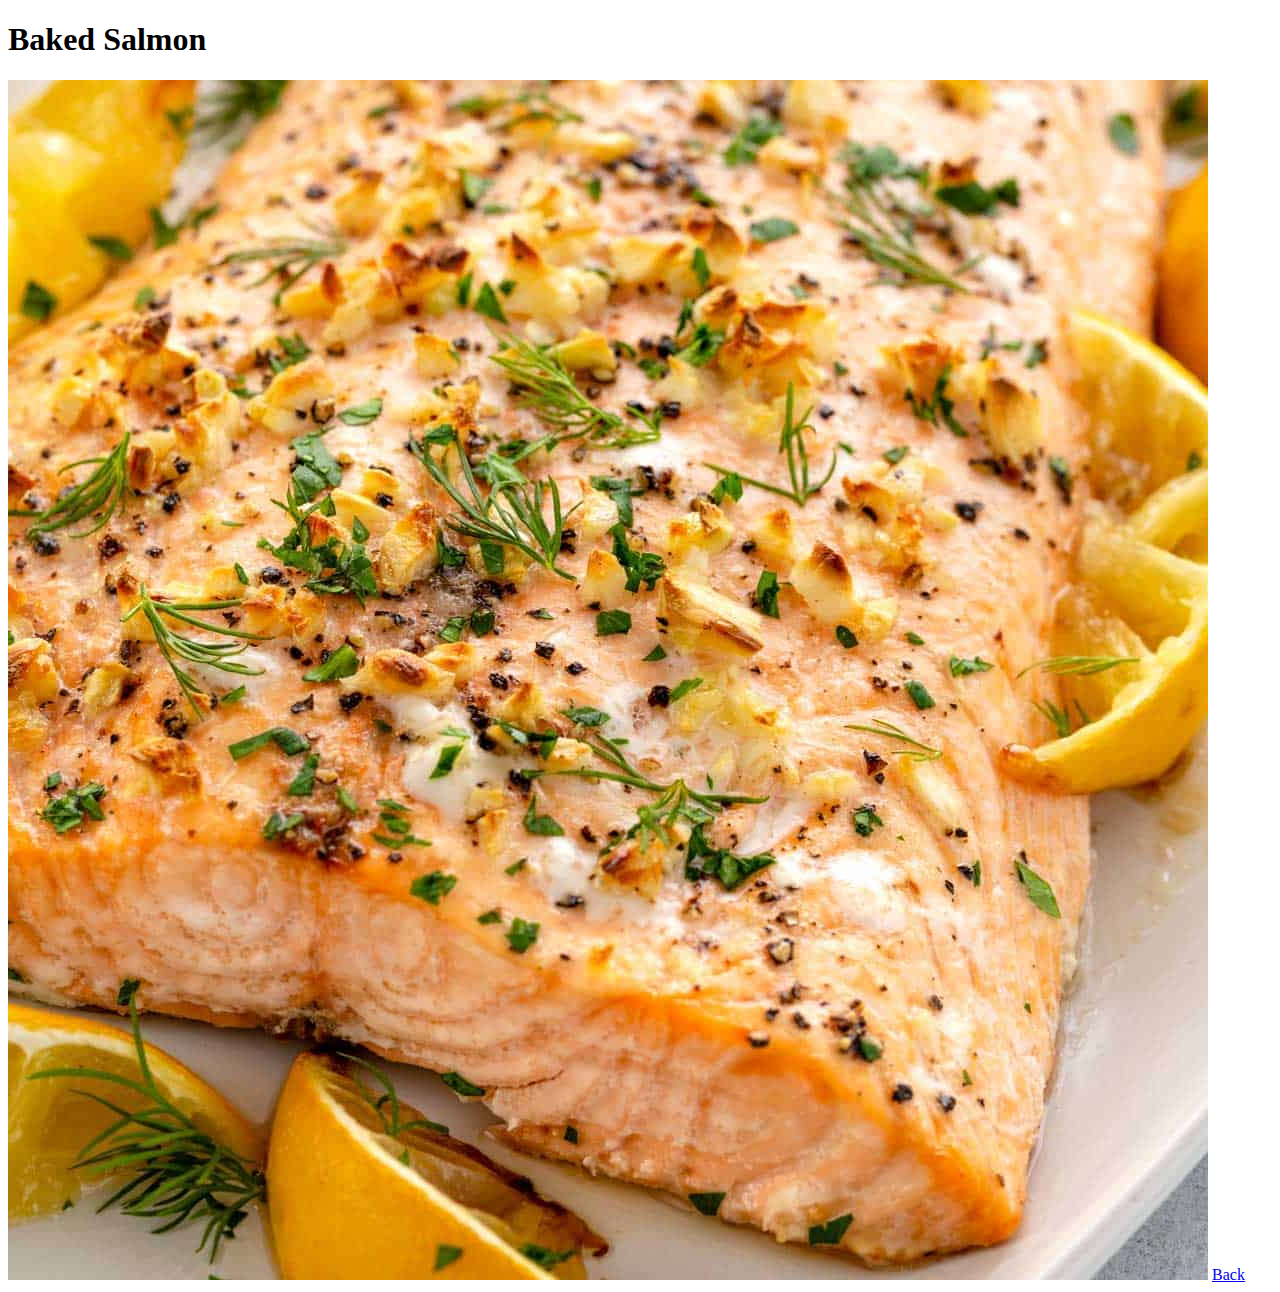
==== recipes/baked-salmon.html @ 105c21f3 "Add image and back link to salmon recipe" ====
<!DOCTYPE html>
<html lang="en">
    <head>
        <meta charset="UTF-8">
        <title>Baked Salmon</title>
    </head>
    <body>
        <h1>Baked Salmon</h1>
        <img src="../images/baked-salmon.jpg" alt="baked salmon">
        <a href="../index.html">Back</a>
    </body>
</html>
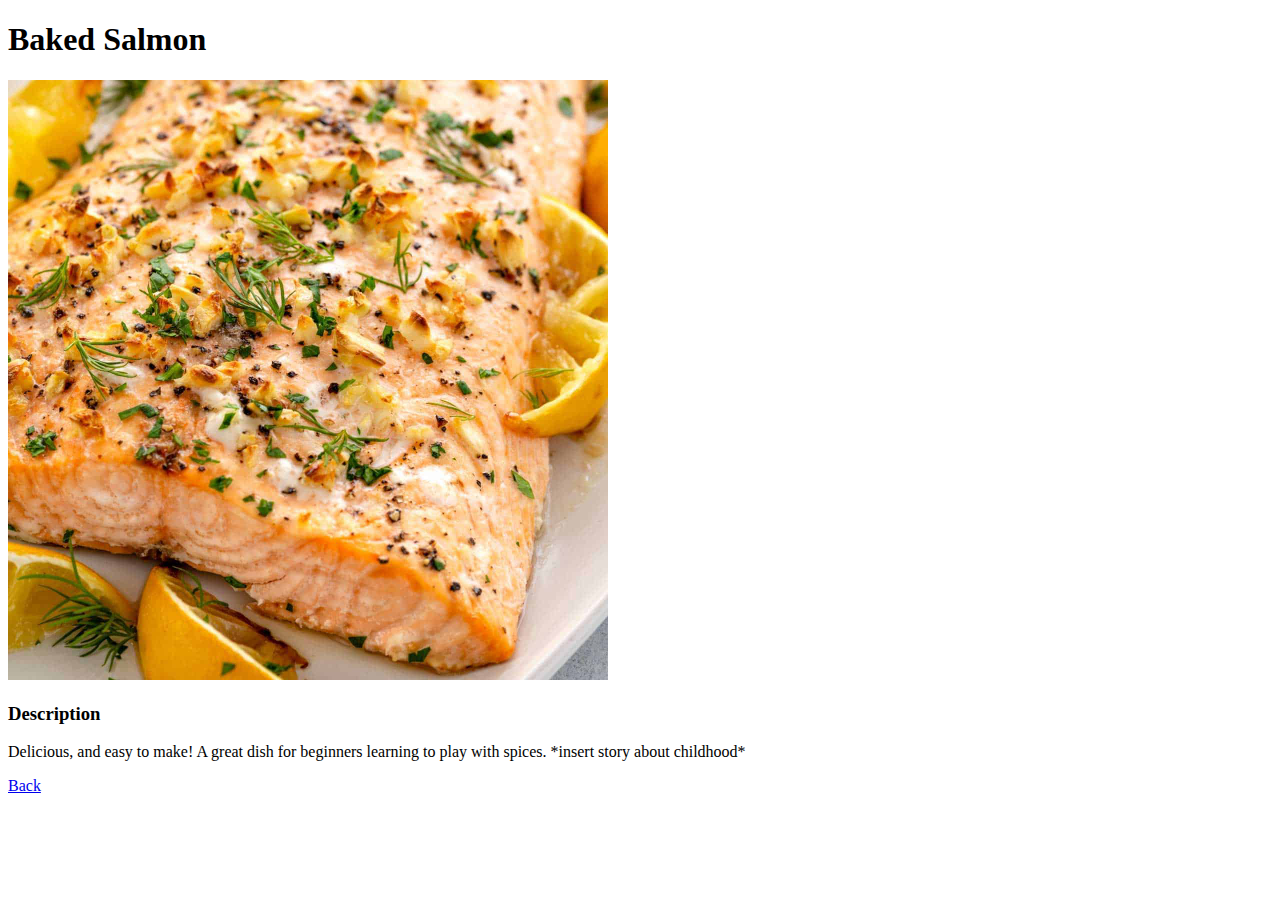
==== commit 4e2284a4: "Add description to baked-salmon recipe" ====
--- a/recipes/baked-salmon.html
+++ b/recipes/baked-salmon.html
@@ -6,7 +6,13 @@
     </head>
     <body>
         <h1>Baked Salmon</h1>
-        <img src="../images/baked-salmon.jpg" alt="baked salmon">
+        <img src="../images/baked-salmon.jpg" alt="baked salmon" width="600" height="600">
+        
+        <h3>Description</h3>
+        <p>
+            Delicious, and easy to make! A great dish for beginners learning to
+            play with spices. *insert story about childhood*
+        </p>
         <a href="../index.html">Back</a>
     </body>
 </html>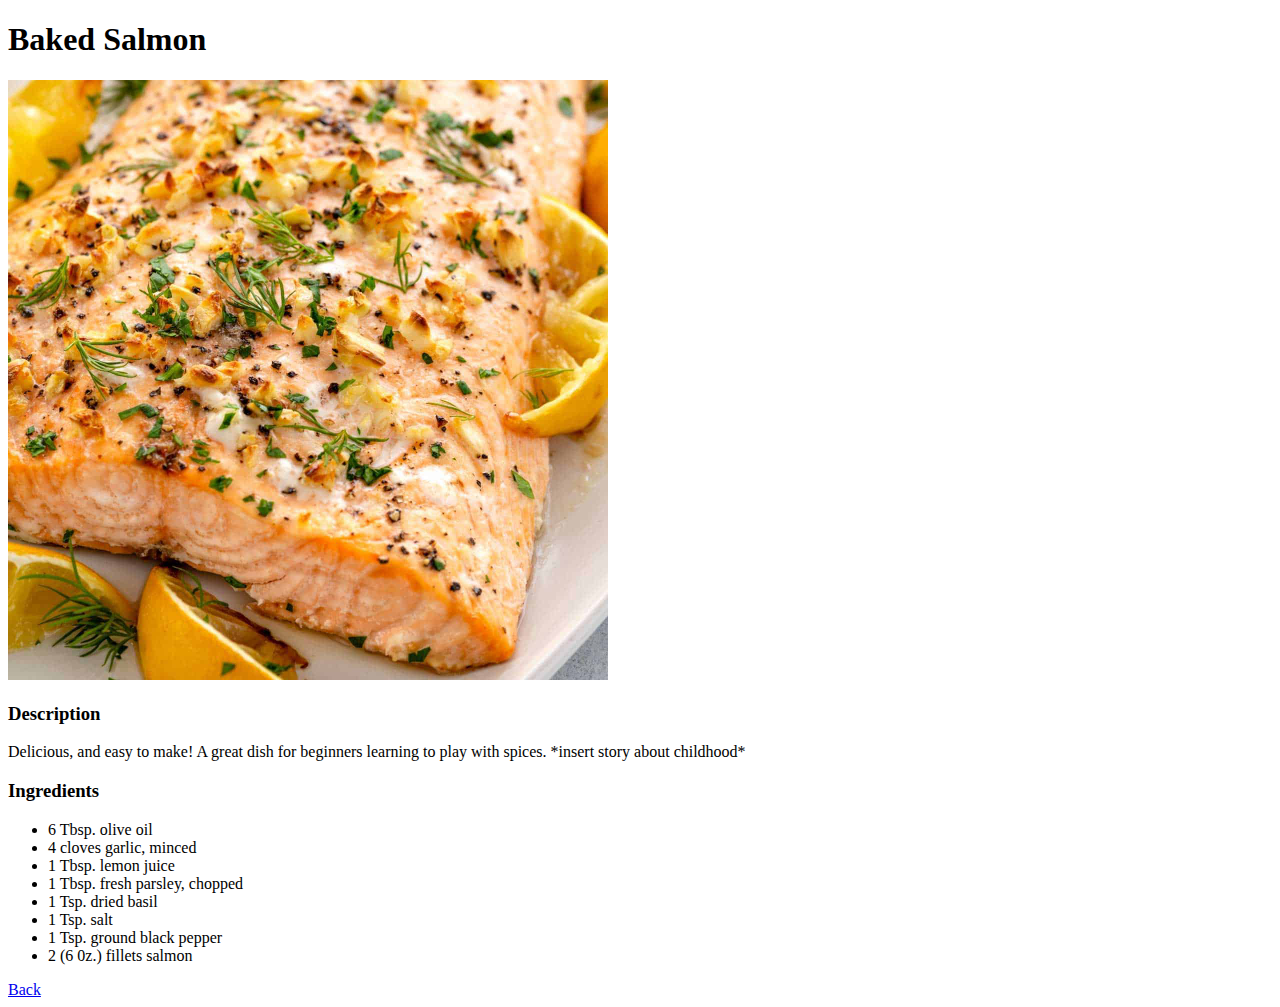
==== commit 9429ad41: "Add description to baked-salmon recipe" ====
--- a/recipes/baked-salmon.html
+++ b/recipes/baked-salmon.html
@@ -13,6 +13,21 @@
             Delicious, and easy to make! A great dish for beginners learning to
             play with spices. *insert story about childhood*
         </p>
+
+        <h3>Ingredients</h3>
+        <p>
+            <ul>
+                <li>6 Tbsp. olive oil</li>
+                <li>4 cloves garlic, minced</li>
+                <li>1 Tbsp. lemon juice</li>
+                <li>1 Tbsp. fresh parsley, chopped</li>
+                <li>1 Tsp. dried basil</li>
+                <li>1 Tsp. salt</li>
+                <li>1 Tsp. ground black pepper</li>
+                <li>2 (6 0z.) fillets salmon</li>
+            </ul>
+        </p>
+        
         <a href="../index.html">Back</a>
     </body>
 </html>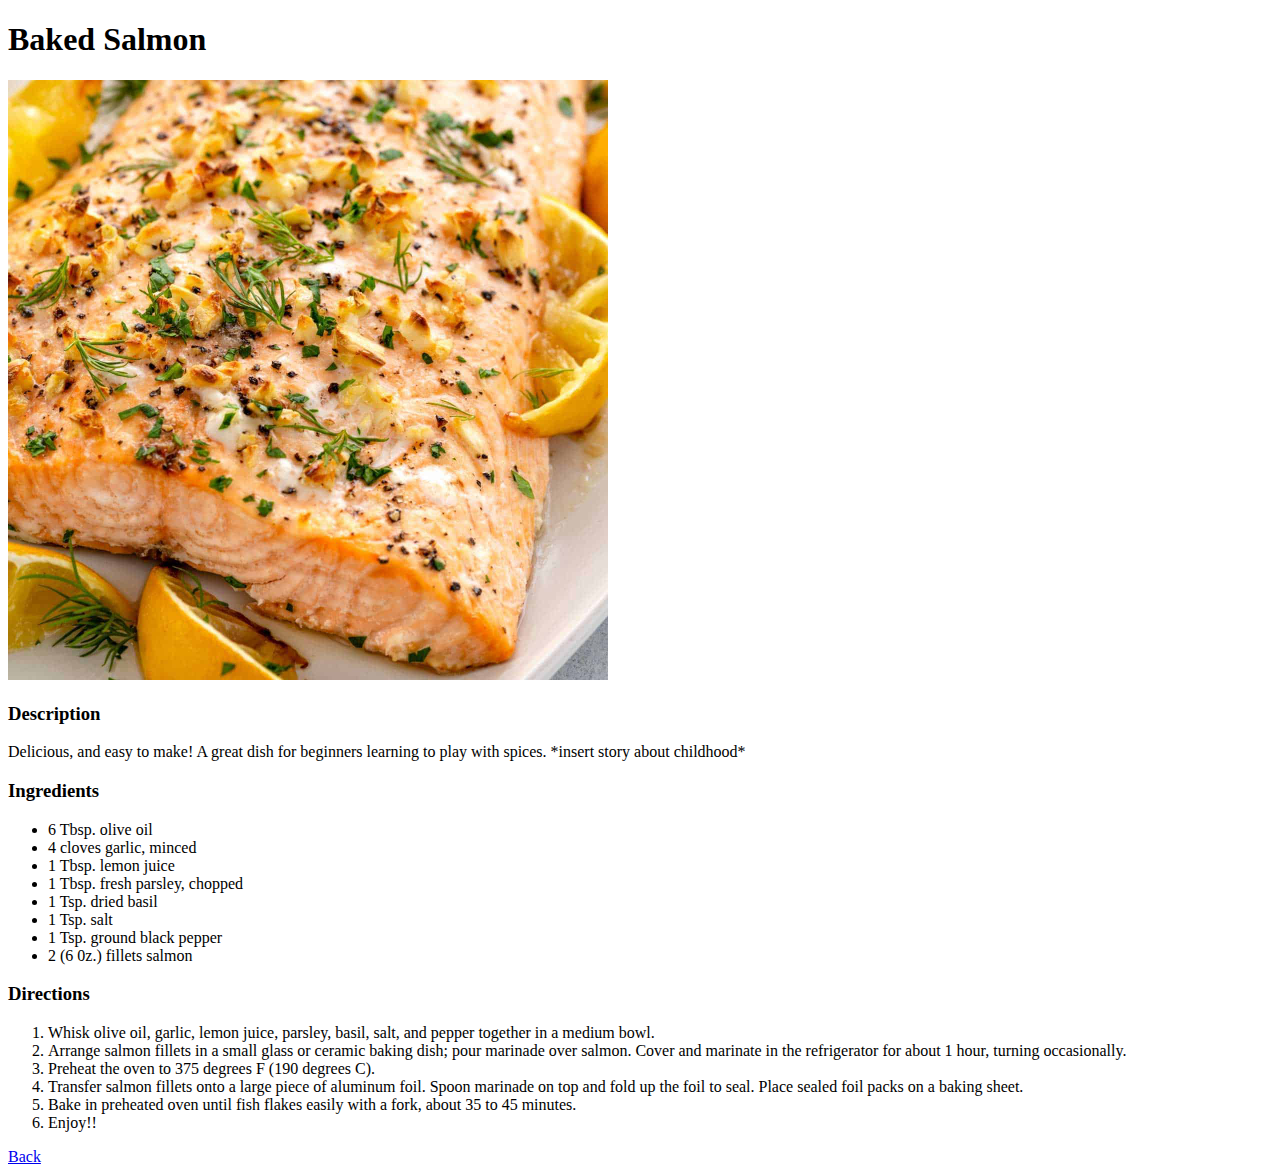
==== commit 41bad5d6: "Add directions section to baked-salmon" ====
--- a/recipes/baked-salmon.html
+++ b/recipes/baked-salmon.html
@@ -15,19 +15,45 @@
         </p>
 
         <h3>Ingredients</h3>
-        <p>
-            <ul>
-                <li>6 Tbsp. olive oil</li>
-                <li>4 cloves garlic, minced</li>
-                <li>1 Tbsp. lemon juice</li>
-                <li>1 Tbsp. fresh parsley, chopped</li>
-                <li>1 Tsp. dried basil</li>
-                <li>1 Tsp. salt</li>
-                <li>1 Tsp. ground black pepper</li>
-                <li>2 (6 0z.) fillets salmon</li>
-            </ul>
-        </p>
-        
+        <ul>
+            <li>6 Tbsp. olive oil</li>
+            <li>4 cloves garlic, minced</li>
+            <li>1 Tbsp. lemon juice</li>
+            <li>1 Tbsp. fresh parsley, chopped</li>
+            <li>1 Tsp. dried basil</li>
+            <li>1 Tsp. salt</li>
+            <li>1 Tsp. ground black pepper</li>
+            <li>2 (6 0z.) fillets salmon</li>
+        </ul>
+
+        <h3>Directions</h3>
+        <ol>
+            <li>
+                Whisk olive oil, garlic, lemon juice, parsley, basil, 
+                salt, and pepper together in a medium bowl. 
+            </li>
+            <li>
+                Arrange salmon fillets in a small glass or ceramic 
+                baking dish; pour marinade over salmon. Cover and marinate
+                in the refrigerator for about 1 hour, turning occasionally. 
+            </li>
+            <li>
+                Preheat the oven to 375 degrees F (190 degrees C). 
+            </li>
+            <li>
+                Transfer salmon fillets onto a large piece of aluminum foil.
+                Spoon marinade on top and fold up the foil to seal. Place 
+                sealed foil packs on a baking sheet. 
+            </li>
+            <li>
+                Bake in preheated oven until fish flakes easily with a fork,
+                about 35 to 45 minutes. 
+            </li>
+            <li>
+                Enjoy!!
+            </li>
+        </ol>
+
         <a href="../index.html">Back</a>
     </body>
 </html>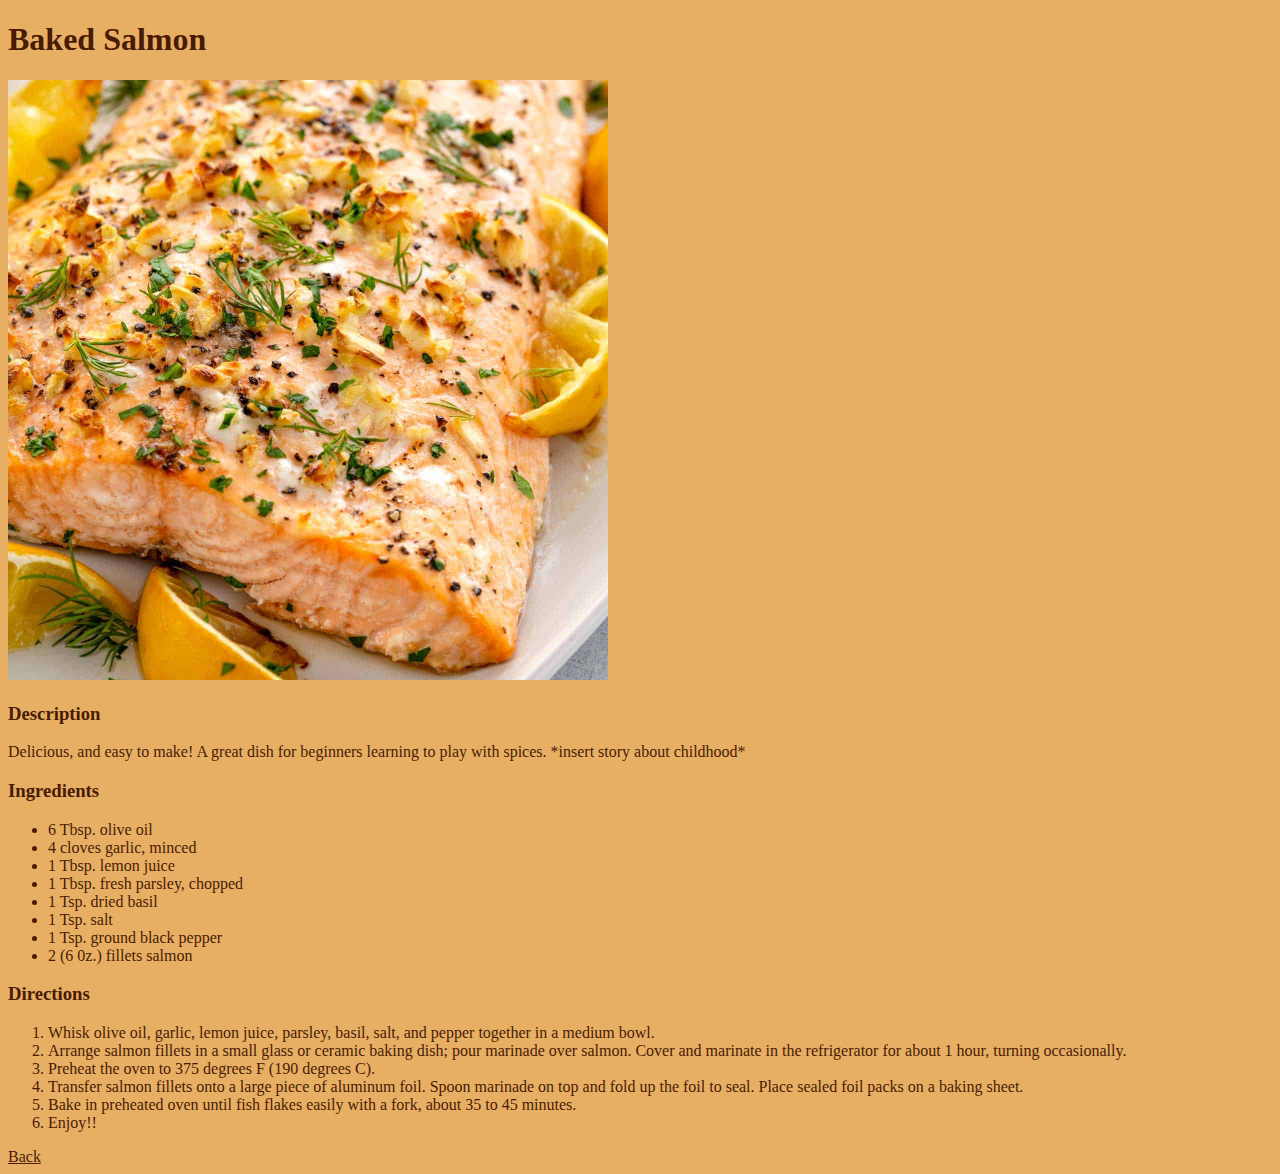
==== commit cb5a4fb8: "Apply stylesheet to recipe pages" ====
--- a/recipes/baked-salmon.html
+++ b/recipes/baked-salmon.html
@@ -2,20 +2,21 @@
 <html lang="en">
     <head>
         <meta charset="UTF-8">
+        <link rel="stylesheet" href="../styles.css">
         <title>Baked Salmon</title>
     </head>
     <body>
-        <h1>Baked Salmon</h1>
+        <h1 class="text">Baked Salmon</h1>
         <img src="../images/baked-salmon.jpg" alt="baked salmon" width="600" height="600">
         
-        <h3>Description</h3>
-        <p>
+        <h3 class="text">Description</h3>
+        <p class="text">
             Delicious, and easy to make! A great dish for beginners learning to
             play with spices. *insert story about childhood*
         </p>
 
-        <h3>Ingredients</h3>
-        <ul>
+        <h3 class="text">Ingredients</h3>
+        <ul class="text">
             <li>6 Tbsp. olive oil</li>
             <li>4 cloves garlic, minced</li>
             <li>1 Tbsp. lemon juice</li>
@@ -26,8 +27,8 @@
             <li>2 (6 0z.) fillets salmon</li>
         </ul>
 
-        <h3>Directions</h3>
-        <ol>
+        <h3 class="text">Directions</h3>
+        <ol class="text">
             <li>
                 Whisk olive oil, garlic, lemon juice, parsley, basil, 
                 salt, and pepper together in a medium bowl. 
@@ -54,6 +55,6 @@
             </li>
         </ol>
 
-        <a href="../index.html">Back</a>
+        <a class="text link" href="../index.html">Back</a>
     </body>
 </html>--- a/styles.css
+++ b/styles.css
@@ -0,0 +1,26 @@
+body {
+    background-color: rgb(231, 175, 100);
+}
+
+.text {
+    color: rgb(73, 27, 4);
+}
+
+.link {
+    text-decoration: underline;
+    text-decoration-color: rgb(73, 27, 4);
+}
+
+.recipe-preview {
+    height: 200px;
+    width: 200px;
+}
+
+.recipe-link {
+    display: inline-block;
+}
+
+figcaption {
+    text-align: center;
+    
+}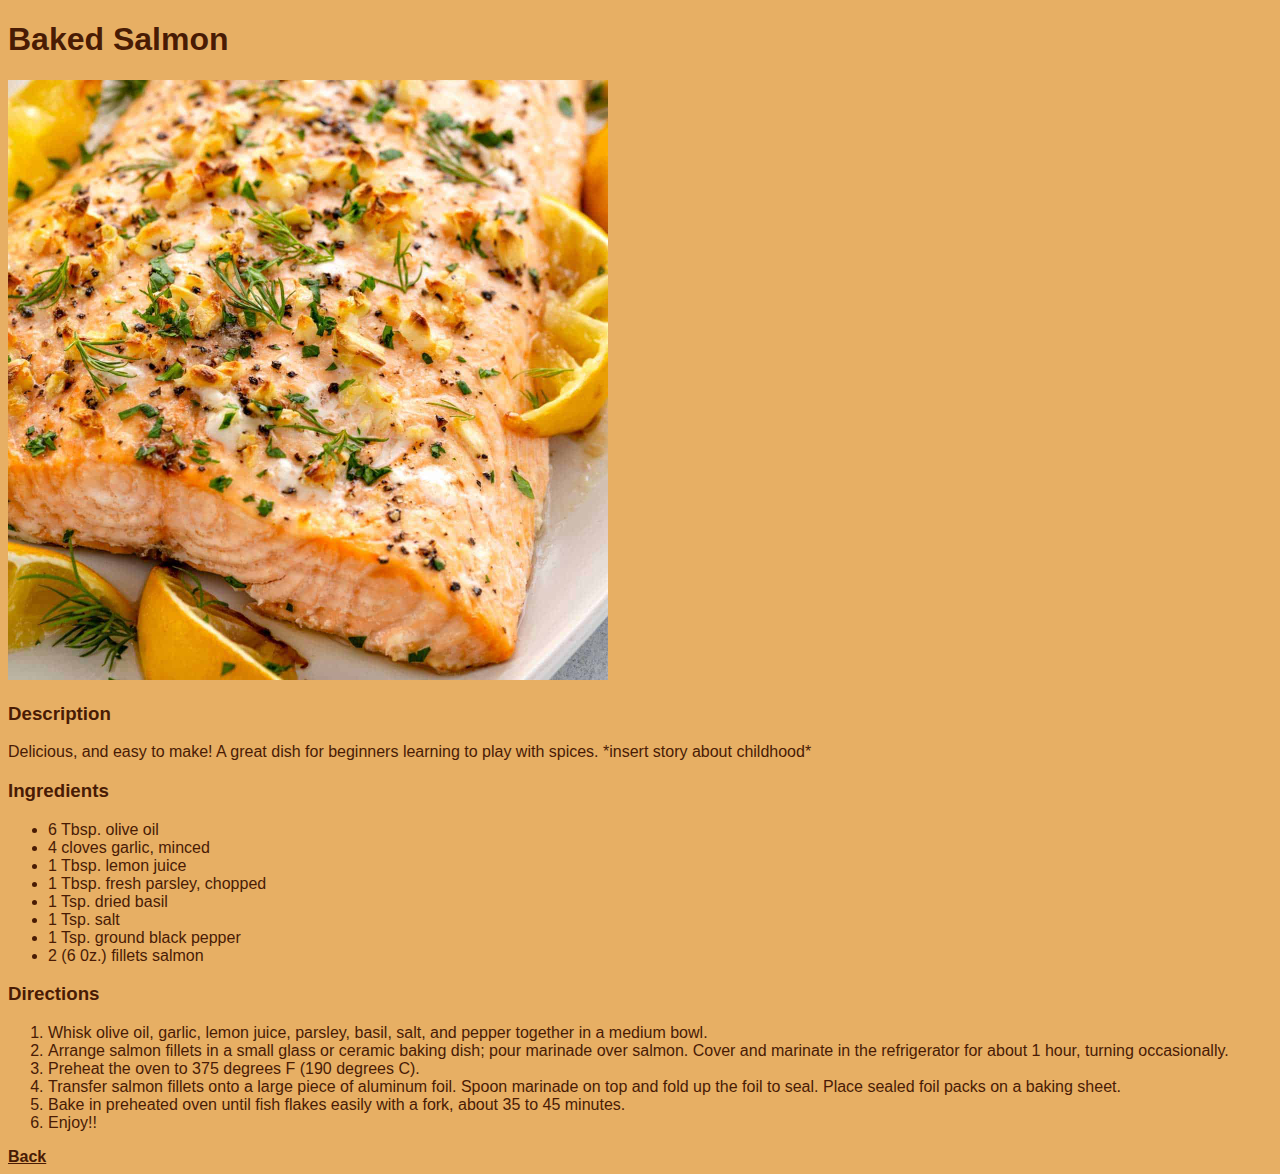
==== commit 3f5862b8: "Declare text styling in body element" ====
--- a/recipes/baked-salmon.html
+++ b/recipes/baked-salmon.html
@@ -5,18 +5,18 @@
         <link rel="stylesheet" href="../styles.css">
         <title>Baked Salmon</title>
     </head>
-    <body>
-        <h1 class="text">Baked Salmon</h1>
+    <body class="text">
+        <h1>Baked Salmon</h1>
         <img src="../images/baked-salmon.jpg" alt="baked salmon" width="600" height="600">
         
-        <h3 class="text">Description</h3>
-        <p class="text">
+        <h3>Description</h3>
+        <p>
             Delicious, and easy to make! A great dish for beginners learning to
             play with spices. *insert story about childhood*
         </p>
 
-        <h3 class="text">Ingredients</h3>
-        <ul class="text">
+        <h3>Ingredients</h3>
+        <ul>
             <li>6 Tbsp. olive oil</li>
             <li>4 cloves garlic, minced</li>
             <li>1 Tbsp. lemon juice</li>
@@ -27,8 +27,8 @@
             <li>2 (6 0z.) fillets salmon</li>
         </ul>
 
-        <h3 class="text">Directions</h3>
-        <ol class="text">
+        <h3>Directions</h3>
+        <ol>
             <li>
                 Whisk olive oil, garlic, lemon juice, parsley, basil, 
                 salt, and pepper together in a medium bowl. 
--- a/styles.css
+++ b/styles.css
@@ -4,9 +4,11 @@
 
 .text {
     color: rgb(73, 27, 4);
+    font-family: Verdana, Geneva, Tahoma, sans-serif
 }
 
 .link {
+    font-weight: bold;
     text-decoration: underline;
     text-decoration-color: rgb(73, 27, 4);
 }
@@ -22,5 +24,4 @@
 
 figcaption {
     text-align: center;
-    
 }